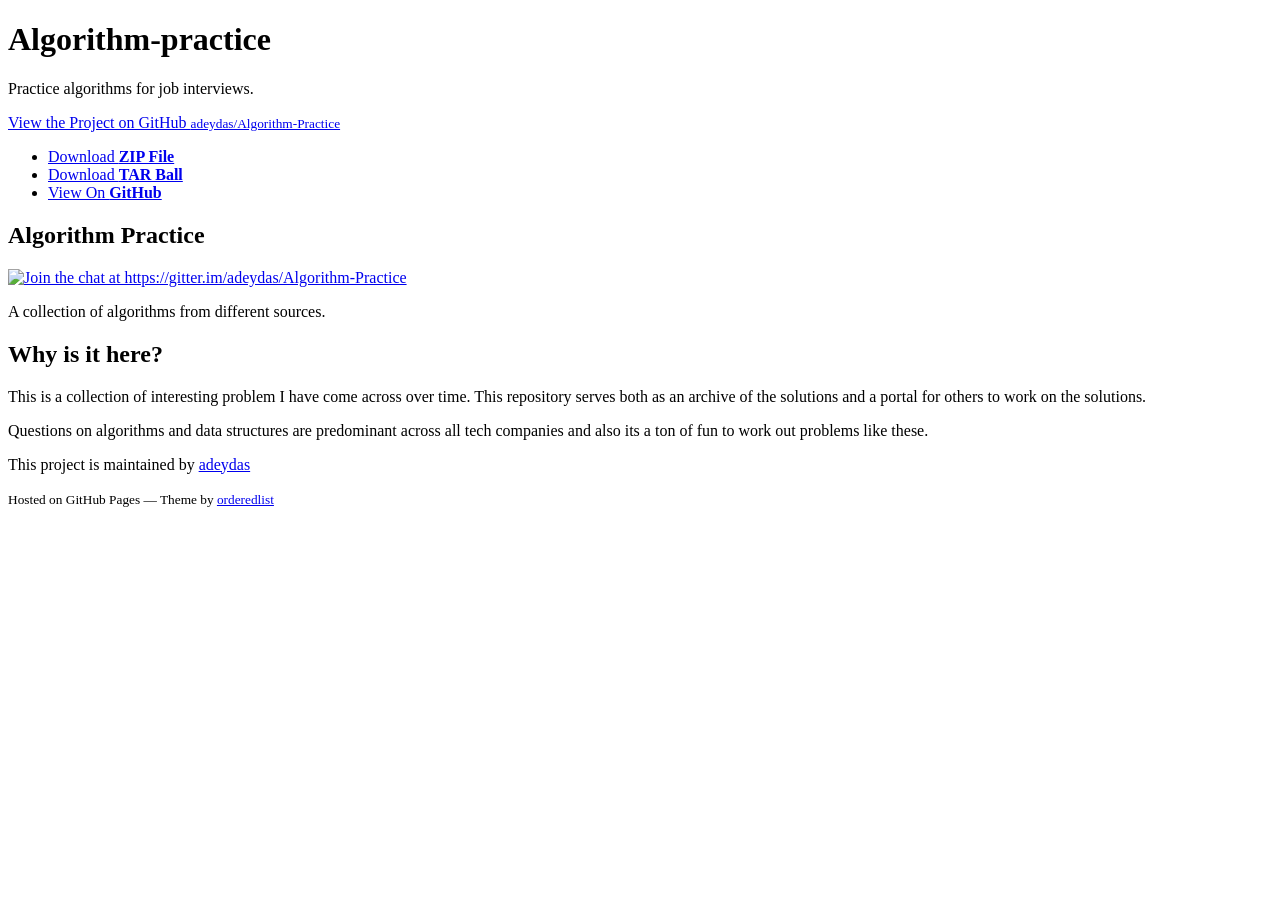
==== index.html @ a63204c0 "Create gh-pages branch via GitHub" ====
<!doctype html>
<html>
  <head>
    <meta charset="utf-8">
    <meta http-equiv="X-UA-Compatible" content="chrome=1">
    <title>Algorithm-practice by adeydas</title>

    <link rel="stylesheet" href="stylesheets/styles.css">
    <link rel="stylesheet" href="stylesheets/github-light.css">
    <meta name="viewport" content="width=device-width, initial-scale=1, user-scalable=no">
    <!--[if lt IE 9]>
    <script src="//html5shiv.googlecode.com/svn/trunk/html5.js"></script>
    <![endif]-->
  </head>
  <body>
    <div class="wrapper">
      <header>
        <h1>Algorithm-practice</h1>
        <p>Practice algorithms for job interviews.</p>

        <p class="view"><a href="https://github.com/adeydas/Algorithm-Practice">View the Project on GitHub <small>adeydas/Algorithm-Practice</small></a></p>


        <ul>
          <li><a href="https://github.com/adeydas/Algorithm-Practice/zipball/master">Download <strong>ZIP File</strong></a></li>
          <li><a href="https://github.com/adeydas/Algorithm-Practice/tarball/master">Download <strong>TAR Ball</strong></a></li>
          <li><a href="https://github.com/adeydas/Algorithm-Practice">View On <strong>GitHub</strong></a></li>
        </ul>
      </header>
      <section>
        <h1>
<a id="algorithm-practice" class="anchor" href="#algorithm-practice" aria-hidden="true"><span class="octicon octicon-link"></span></a>Algorithm Practice</h1>

<p><a href="https://gitter.im/adeydas/Algorithm-Practice?utm_source=badge&amp;utm_medium=badge&amp;utm_campaign=pr-badge&amp;utm_content=badge"><img src="https://badges.gitter.im/Join%20Chat.svg" alt="Join the chat at https://gitter.im/adeydas/Algorithm-Practice"></a></p>

<p>A collection of algorithms from different sources.</p>

<h1>
<a id="why-is-it-here" class="anchor" href="#why-is-it-here" aria-hidden="true"><span class="octicon octicon-link"></span></a>Why is it here?</h1>

<p>This is a collection of interesting problem I have come across over time. This repository serves both as an archive of the solutions and a portal for others to work on the solutions.</p>

<p>Questions on algorithms and data structures are predominant across all tech companies and also its a ton of fun to work out problems like these.</p>
      </section>
      <footer>
        <p>This project is maintained by <a href="https://github.com/adeydas">adeydas</a></p>
        <p><small>Hosted on GitHub Pages &mdash; Theme by <a href="https://github.com/orderedlist">orderedlist</a></small></p>
      </footer>
    </div>
    <script src="javascripts/scale.fix.js"></script>
    
  </body>
</html>
---- stylesheets/github-light.css ----
/*
   Copyright 2014 GitHub Inc.

   Licensed under the Apache License, Version 2.0 (the "License");
   you may not use this file except in compliance with the License.
   You may obtain a copy of the License at

       http://www.apache.org/licenses/LICENSE-2.0

   Unless required by applicable law or agreed to in writing, software
   distributed under the License is distributed on an "AS IS" BASIS,
   WITHOUT WARRANTIES OR CONDITIONS OF ANY KIND, either express or implied.
   See the License for the specific language governing permissions and
   limitations under the License.

*/

.pl-c /* comment */ {
  color: #969896;
}

.pl-c1      /* constant, markup.raw, meta.diff.header, meta.module-reference, meta.property-name, support, support.constant, support.variable, variable.other.constant */,
.pl-s .pl-v /* string variable */ {
  color: #0086b3;
}

.pl-e  /* entity */,
.pl-en /* entity.name */ {
  color: #795da3;
}

.pl-s .pl-s1 /* string source */,
.pl-smi      /* storage.modifier.import, storage.modifier.package, storage.type.java, variable.other, variable.parameter.function */ {
  color: #333;
}

.pl-ent /* entity.name.tag */ {
  color: #63a35c;
}

.pl-k /* keyword, storage, storage.type */ {
  color: #a71d5d;
}

.pl-pds              /* punctuation.definition.string, string.regexp.character-class */,
.pl-s                /* string */,
.pl-s .pl-pse .pl-s1 /* string punctuation.section.embedded source */,
.pl-sr               /* string.regexp */,
.pl-sr .pl-cce       /* string.regexp constant.character.escape */,
.pl-sr .pl-sra       /* string.regexp string.regexp.arbitrary-repitition */,
.pl-sr .pl-sre       /* string.regexp source.ruby.embedded */ {
  color: #183691;
}

.pl-v /* variable */ {
  color: #ed6a43;
}

.pl-id /* invalid.deprecated */ {
  color: #b52a1d;
}

.pl-ii /* invalid.illegal */ {
  background-color: #b52a1d;
  color: #f8f8f8;
}

.pl-sr .pl-cce /* string.regexp constant.character.escape */ {
  color: #63a35c;
  font-weight: bold;
}

.pl-ml /* markup.list */ {
  color: #693a17;
}

.pl-mh        /* markup.heading */,
.pl-mh .pl-en /* markup.heading entity.name */,
.pl-ms        /* meta.separator */ {
  color: #1d3e81;
  font-weight: bold;
}

.pl-mq /* markup.quote */ {
  color: #008080;
}

.pl-mi /* markup.italic */ {
  color: #333;
  font-style: italic;
}

.pl-mb /* markup.bold */ {
  color: #333;
  font-weight: bold;
}

.pl-md /* markup.deleted, meta.diff.header.from-file */ {
  background-color: #ffecec;
  color: #bd2c00;
}

.pl-mi1 /* markup.inserted, meta.diff.header.to-file */ {
  background-color: #eaffea;
  color: #55a532;
}

.pl-mdr /* meta.diff.range */ {
  color: #795da3;
  font-weight: bold;
}

.pl-mo /* meta.output */ {
  color: #1d3e81;
}
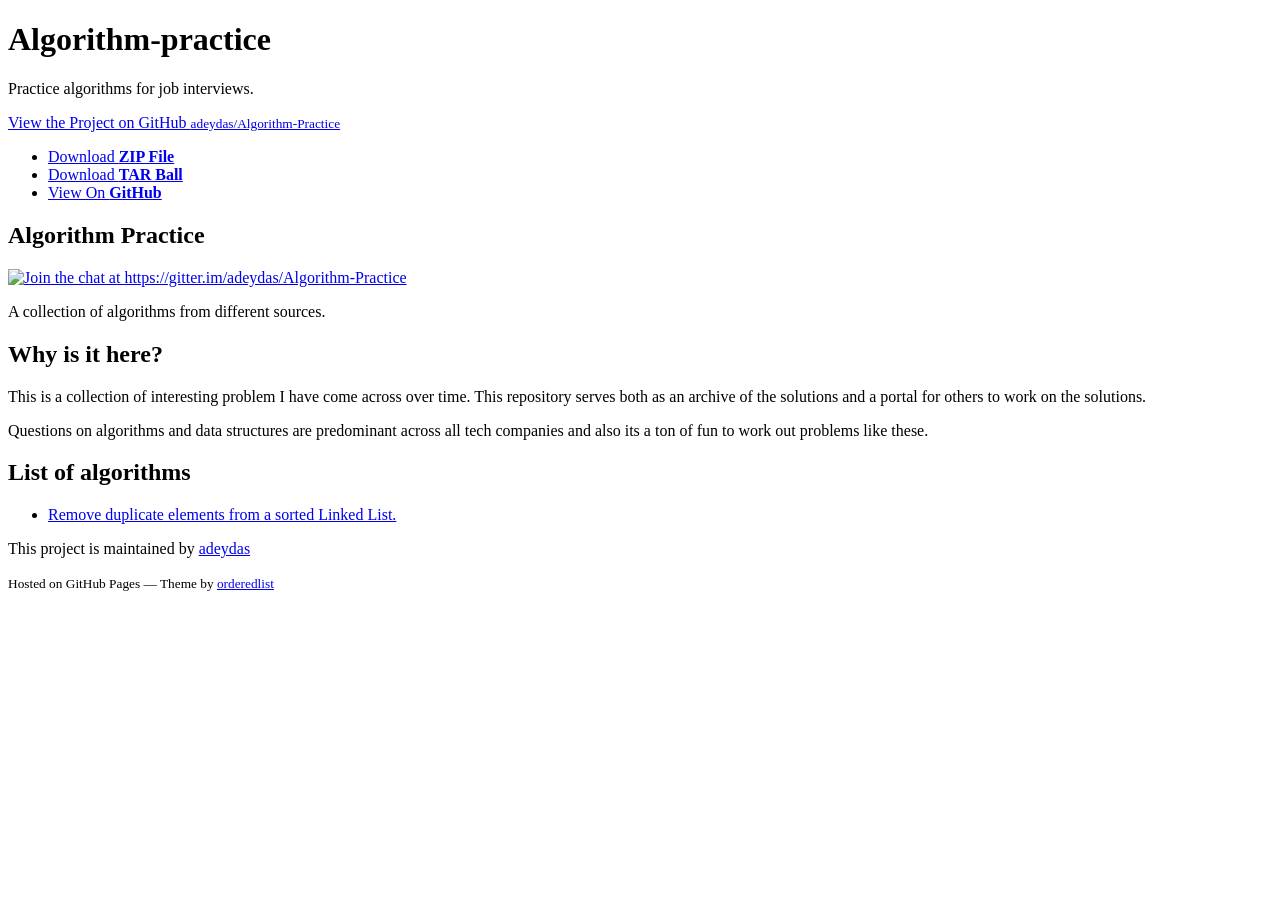
==== commit 69c1191d: "Update index.html" ====
--- a/index.html
+++ b/index.html
@@ -41,6 +41,11 @@
 <p>This is a collection of interesting problem I have come across over time. This repository serves both as an archive of the solutions and a portal for others to work on the solutions.</p>
 
 <p>Questions on algorithms and data structures are predominant across all tech companies and also its a ton of fun to work out problems like these.</p>
+
+<h1>List of algorithms</h1>
+<ul>
+  <li><a href="algos/removeduplicatessortedlist.html">Remove duplicate elements from a sorted Linked List.</a></li>
+</ul>
       </section>
       <footer>
         <p>This project is maintained by <a href="https://github.com/adeydas">adeydas</a></p>
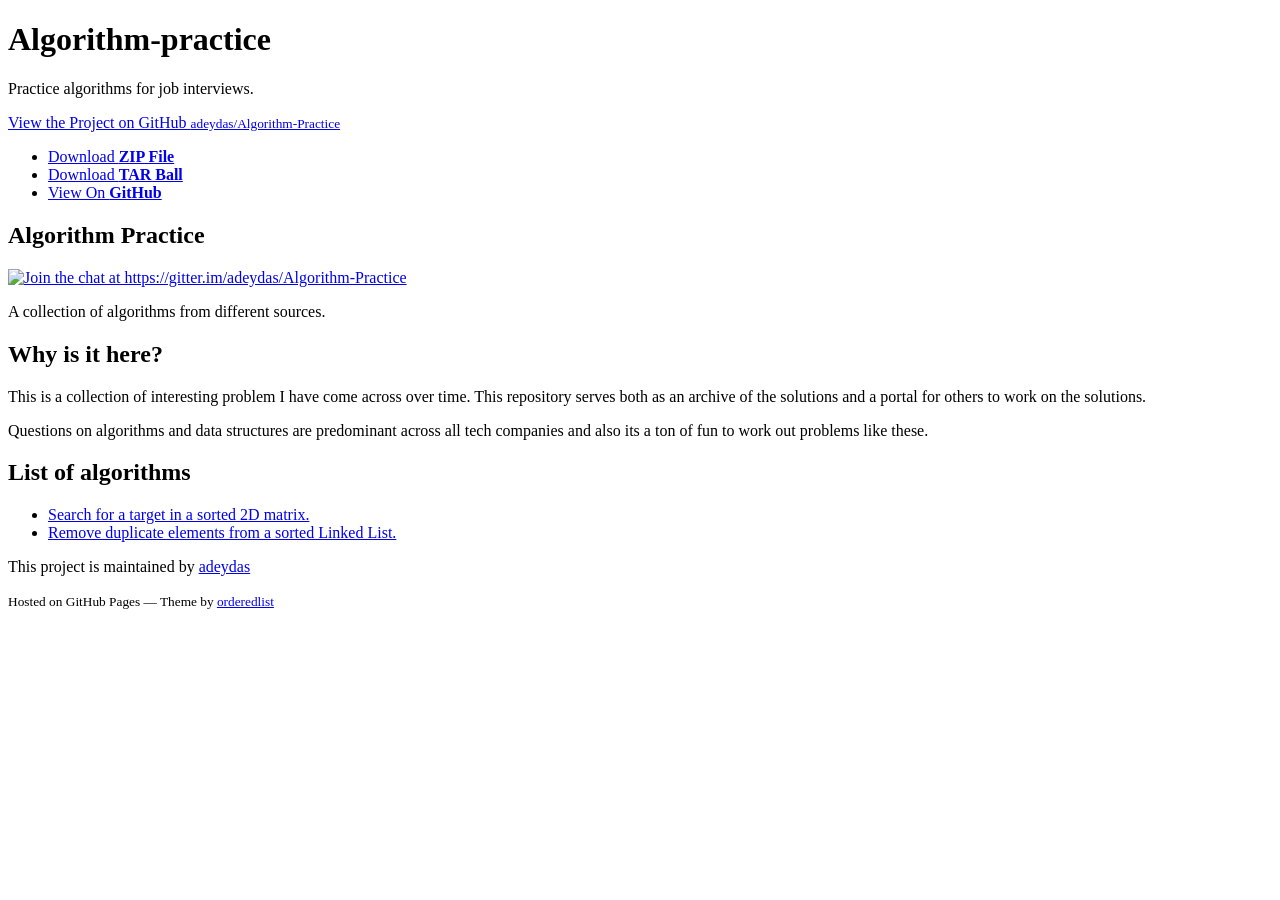
==== commit b9fa21c9: "Update index.html" ====
--- a/index.html
+++ b/index.html
@@ -44,6 +44,7 @@
 
 <h1>List of algorithms</h1>
 <ul>
+  <li><a href="algos/Search2DMatrixForTarget.html">Search for a target in a sorted 2D matrix.</a></li>
   <li><a href="algos/removeduplicatessortedlist.html">Remove duplicate elements from a sorted Linked List.</a></li>
 </ul>
       </section>
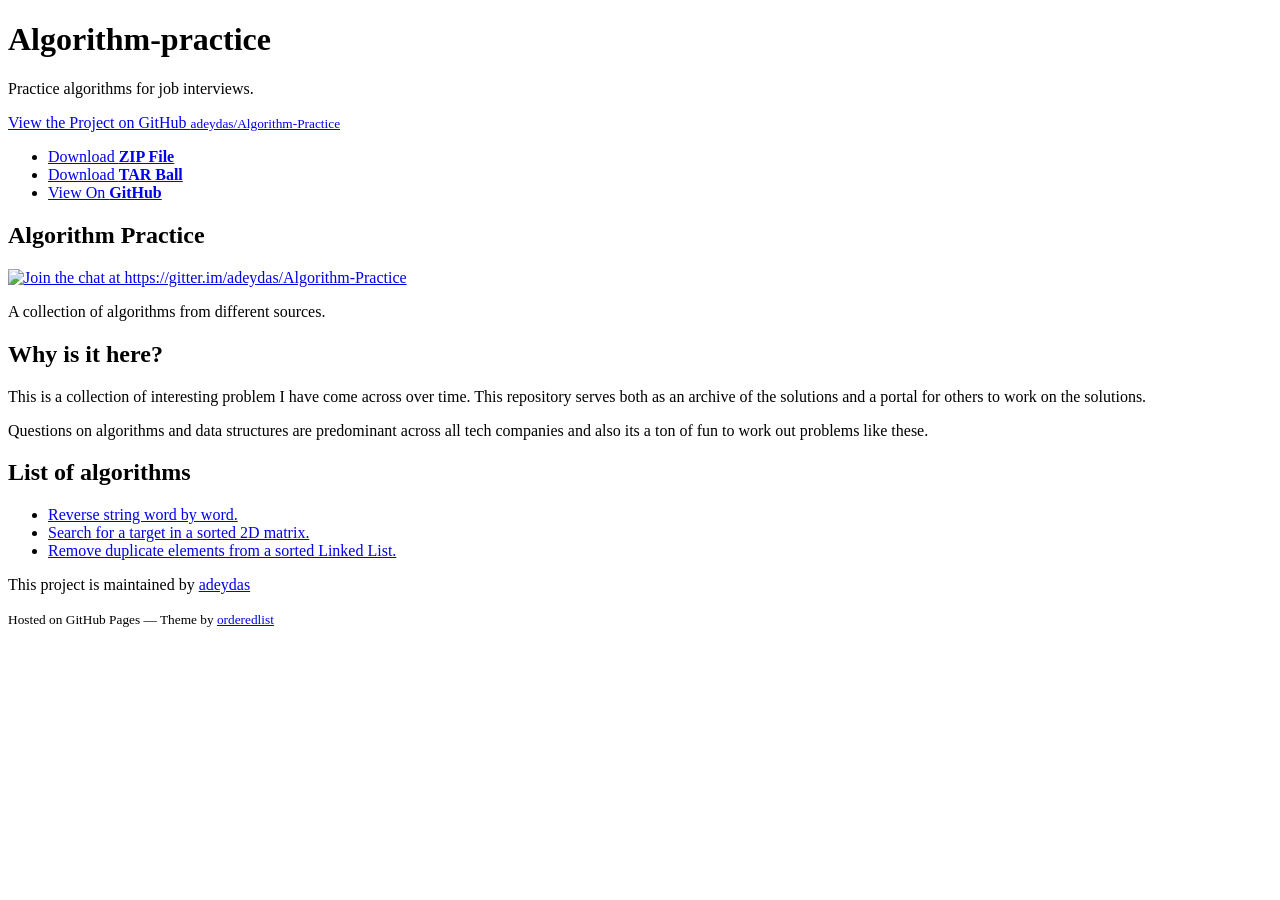
==== commit 59fd8a0e: "Update index.html" ====
--- a/index.html
+++ b/index.html
@@ -44,6 +44,7 @@
 
 <h1>List of algorithms</h1>
 <ul>
+  <li><a href="algos/ReverseStringWordByWord.html">Reverse string word by word.</a></li>
   <li><a href="algos/Search2DMatrixForTarget.html">Search for a target in a sorted 2D matrix.</a></li>
   <li><a href="algos/removeduplicatessortedlist.html">Remove duplicate elements from a sorted Linked List.</a></li>
 </ul>
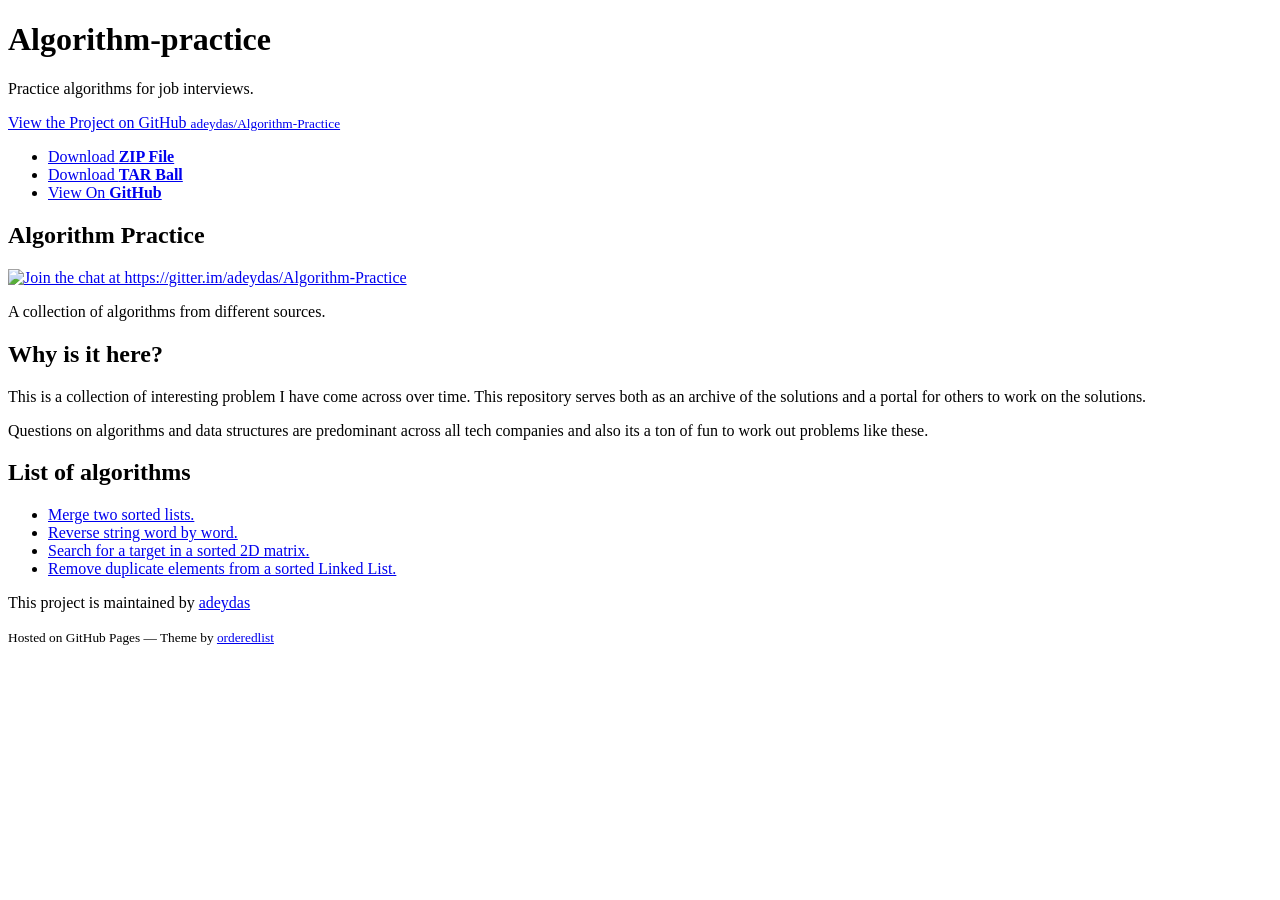
==== commit 5c5e08d6: "Update index.html" ====
--- a/index.html
+++ b/index.html
@@ -44,6 +44,7 @@
 
 <h1>List of algorithms</h1>
 <ul>
+  <li><a href="algos/MergeTwoSortedLists.html">Merge two sorted lists.</a></li>
   <li><a href="algos/ReverseStringWordByWord.html">Reverse string word by word.</a></li>
   <li><a href="algos/Search2DMatrixForTarget.html">Search for a target in a sorted 2D matrix.</a></li>
   <li><a href="algos/removeduplicatessortedlist.html">Remove duplicate elements from a sorted Linked List.</a></li>
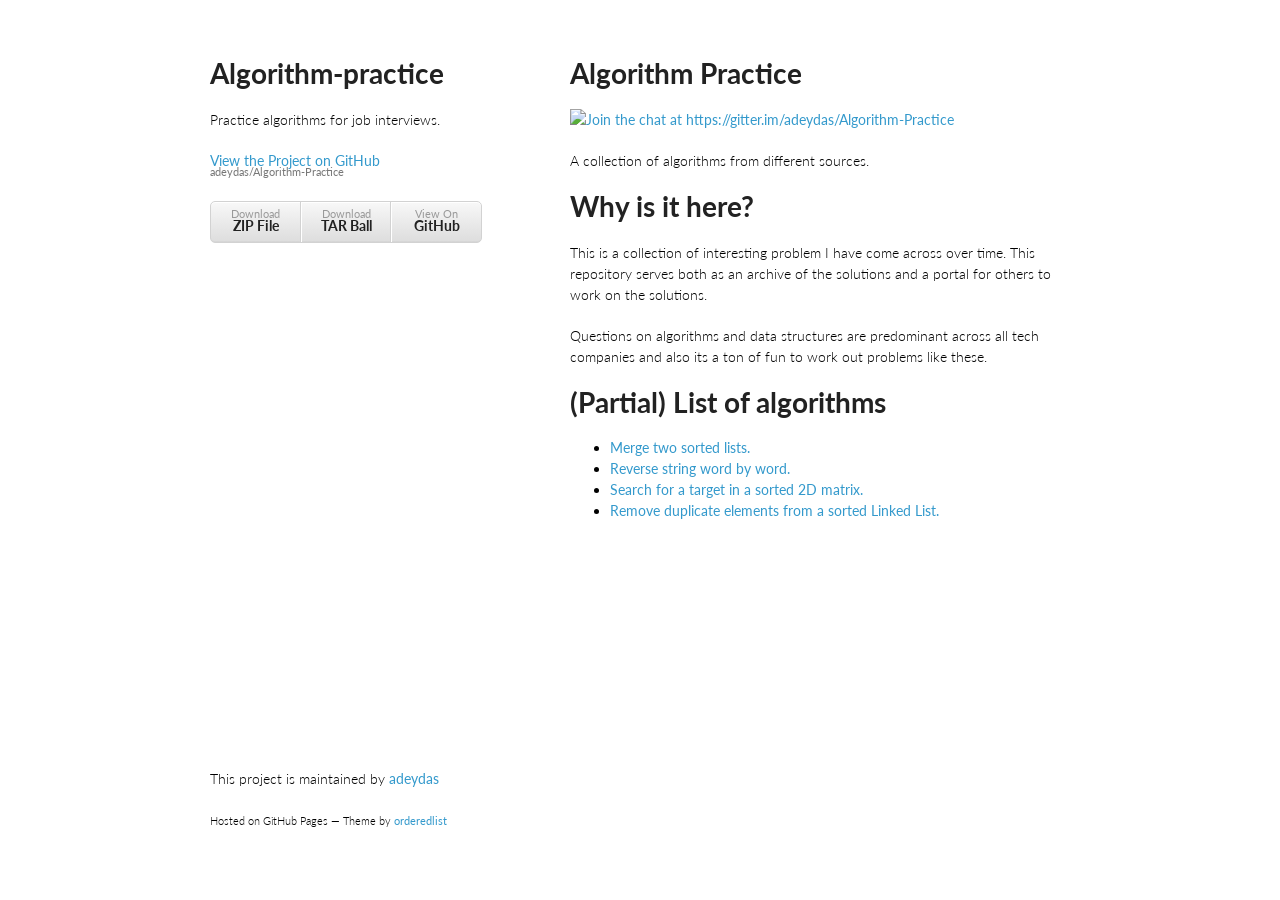
==== commit 7ec334f7: "Update index.html" ====
--- a/index.html
+++ b/index.html
@@ -42,7 +42,7 @@
 
 <p>Questions on algorithms and data structures are predominant across all tech companies and also its a ton of fun to work out problems like these.</p>
 
-<h1>List of algorithms</h1>
+<h1>(Partial) List of algorithms</h1>
 <ul>
   <li><a href="algos/MergeTwoSortedLists.html">Merge two sorted lists.</a></li>
   <li><a href="algos/ReverseStringWordByWord.html">Reverse string word by word.</a></li>
--- a/stylesheets/styles.css
+++ b/stylesheets/styles.css
@@ -0,0 +1,255 @@
+@import url(https://fonts.googleapis.com/css?family=Lato:300italic,700italic,300,700);
+
+body {
+  padding:50px;
+  font:14px/1.5 Lato, "Helvetica Neue", Helvetica, Arial, sans-serif;
+  color:#000000;
+  font-weight:300;
+}
+
+h1, h2, h3, h4, h5, h6 {
+  color:#222;
+  margin:0 0 20px;
+}
+
+p, ul, ol, table, pre, dl {
+  margin:0 0 20px;
+}
+
+h1, h2, h3 {
+  line-height:1.1;
+}
+
+h1 {
+  font-size:28px;
+}
+
+h2 {
+  color:#393939;
+}
+
+h3, h4, h5, h6 {
+  color:#494949;
+}
+
+a {
+  color:#39c;
+  font-weight:400;
+  text-decoration:none;
+}
+
+a small {
+  font-size:11px;
+  color:#777;
+  margin-top:-0.6em;
+  display:block;
+}
+
+.wrapper {
+  width:860px;
+  margin:0 auto;
+}
+
+blockquote {
+  border-left:1px solid #e5e5e5;
+  margin:0;
+  padding:0 0 0 20px;
+  font-style:italic;
+}
+
+code, pre {
+  font-family:Monaco, Bitstream Vera Sans Mono, Lucida Console, Terminal;
+  color:#333;
+  font-size:12px;
+}
+
+pre {
+  padding:8px 15px;
+  background: #f8f8f8;  
+  border-radius:5px;
+  border:1px solid #e5e5e5;
+  overflow-x: auto;
+}
+
+table {
+  width:100%;
+  border-collapse:collapse;
+}
+
+th, td {
+  text-align:left;
+  padding:5px 10px;
+  border-bottom:1px solid #e5e5e5;
+}
+
+dt {
+  color:#444;
+  font-weight:700;
+}
+
+th {
+  color:#444;
+}
+
+img {
+  max-width:100%;
+}
+
+header {
+  width:270px;
+  float:left;
+  position:fixed;
+}
+
+header ul {
+  list-style:none;
+  height:40px;
+  
+  padding:0;
+  
+  background: #eee;
+  background: -moz-linear-gradient(top, #f8f8f8 0%, #dddddd 100%);
+  background: -webkit-gradient(linear, left top, left bottom, color-stop(0%,#f8f8f8), color-stop(100%,#dddddd));
+  background: -webkit-linear-gradient(top, #f8f8f8 0%,#dddddd 100%);
+  background: -o-linear-gradient(top, #f8f8f8 0%,#dddddd 100%);
+  background: -ms-linear-gradient(top, #f8f8f8 0%,#dddddd 100%);
+  background: linear-gradient(top, #f8f8f8 0%,#dddddd 100%);
+  
+  border-radius:5px;
+  border:1px solid #d2d2d2;
+  box-shadow:inset #fff 0 1px 0, inset rgba(0,0,0,0.03) 0 -1px 0;
+  width:270px;
+}
+
+header li {
+  width:89px;
+  float:left;
+  border-right:1px solid #d2d2d2;
+  height:40px;
+}
+
+header ul a {
+  line-height:1;
+  font-size:11px;
+  color:#999;
+  display:block;
+  text-align:center;
+  padding-top:6px;
+  height:40px;
+}
+
+strong {
+  color:#222;
+  font-weight:700;
+}
+
+header ul li + li {
+  width:88px;
+  border-left:1px solid #fff;
+}
+
+header ul li + li + li {
+  border-right:none;
+  width:89px;
+}
+
+header ul a strong {
+  font-size:14px;
+  display:block;
+  color:#222;
+}
+
+section {
+  width:500px;
+  float:right;
+  padding-bottom:50px;
+}
+
+small {
+  font-size:11px;
+}
+
+hr {
+  border:0;
+  background:#e5e5e5;
+  height:1px;
+  margin:0 0 20px;
+}
+
+footer {
+  width:270px;
+  float:left;
+  position:fixed;
+  bottom:50px;
+}
+
+@media print, screen and (max-width: 960px) {
+  
+  div.wrapper {
+    width:auto;
+    margin:0;
+  }
+  
+  header, section, footer {
+    float:none;
+    position:static;
+    width:auto;
+  }
+  
+  header {
+    padding-right:320px;
+  }
+  
+  section {
+    border:1px solid #e5e5e5;
+    border-width:1px 0;
+    padding:20px 0;
+    margin:0 0 20px;
+  }
+  
+  header a small {
+    display:inline;
+  }
+  
+  header ul {
+    position:absolute;
+    right:50px;
+    top:52px;
+  }
+}
+
+@media print, screen and (max-width: 720px) {
+  body {
+    word-wrap:break-word;
+  }
+  
+  header {
+    padding:0;
+  }
+  
+  header ul, header p.view {
+    position:static;
+  }
+  
+  pre, code {
+    word-wrap:normal;
+  }
+}
+
+@media print, screen and (max-width: 480px) {
+  body {
+    padding:15px;
+  }
+  
+  header ul {
+    display:none;
+  }
+}
+
+@media print {
+  body {
+    padding:0.4in;
+    font-size:12pt;
+    color:#444;
+  }
+}
